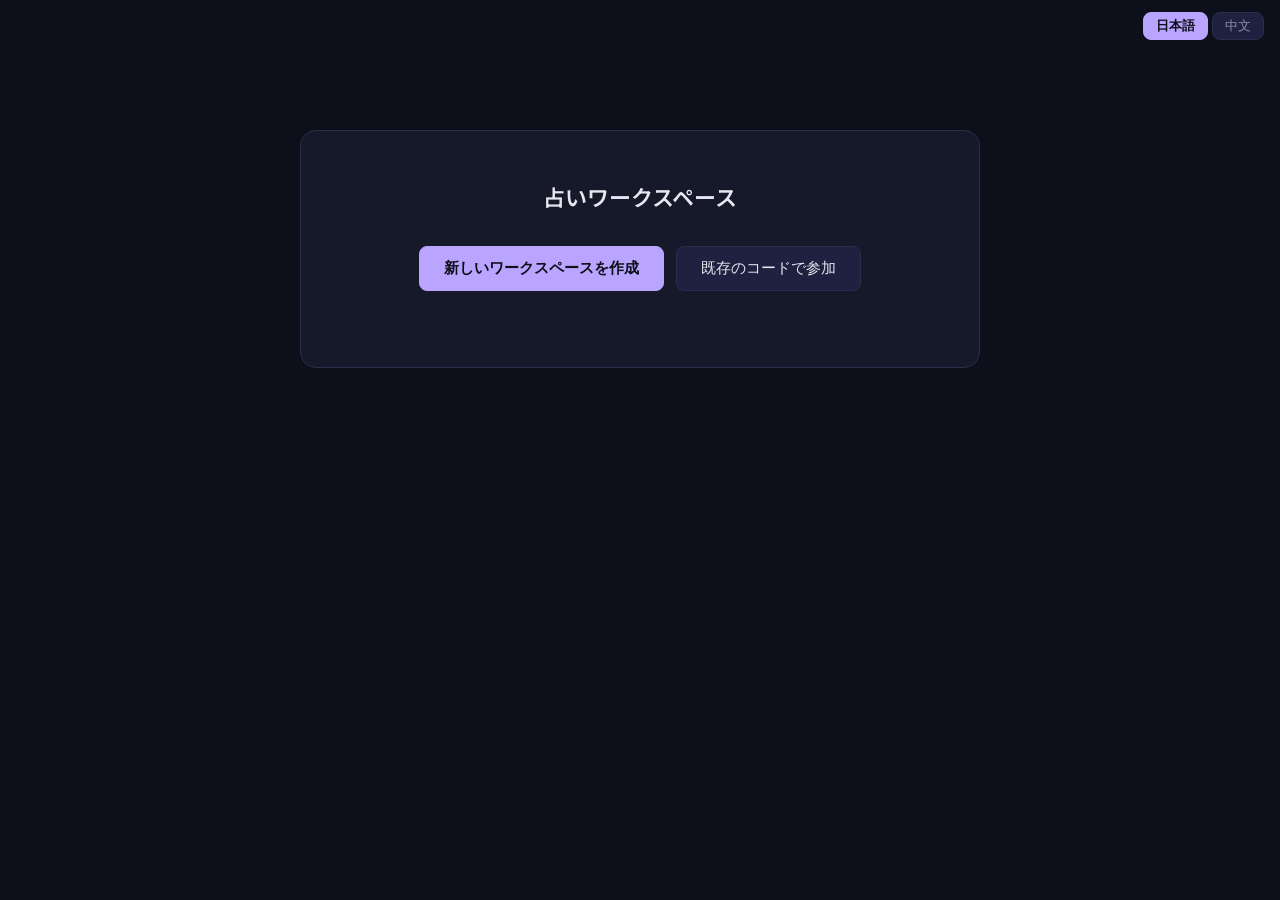
==== app/templates/manager.html @ 89427120 "添加 /manager 后台管理系统，支持远程遥控占卜 - Flask + SQLite + Flask-SocketIO 后端架构 - /manager 管理后台 SPA（日语/简体中文双语）   " ====
<!DOCTYPE html>
<html lang="ja">
<head>
<meta charset="UTF-8"/>
<meta name="viewport" content="width=device-width, initial-scale=1.0"/>
<title data-i18n="app.title">絆占いワークスペース管理</title>
<link rel="preconnect" href="https://fonts.googleapis.com"/>
<link href="https://fonts.googleapis.com/css2?family=Noto+Sans+JP:wght@400;500;600&family=Noto+Sans+SC:wght@400;500;600&display=swap" rel="stylesheet"/>
<link rel="stylesheet" href="/static/manager.css"/>
</head>
<body>
  <!-- ── 语言切换 ── -->
  <div class="lang-switch">
    <button class="lang-btn" data-lang="ja">日本語</button>
    <button class="lang-btn" data-lang="zh">中文</button>
  </div>

  <!-- ════════════════════════════════════════════
       Landing: 创建 / 加入工作区
       ════════════════════════════════════════════ -->
  <div class="screen landing-screen" id="landing-screen">
    <div class="landing-card">
      <h1 data-i18n="landing.heading">占いワークスペース</h1>

      <div class="landing-options">
        <button class="landing-opt-btn primary" id="btn-show-create" data-i18n="landing.create_new">新しいワークスペースを作成</button>
        <button class="landing-opt-btn" id="btn-show-join" data-i18n="landing.enter_code">既存のコードで参加</button>
      </div>

      <!-- 创建表单 -->
      <form class="landing-form" id="form-create" style="display:none">
        <p data-i18n="landing.btn_create">作成する</p>
        <button type="submit" class="btn-action" data-i18n="landing.btn_create">作成する</button>
      </form>

      <!-- 加入表单 -->
      <form class="landing-form" id="form-join" style="display:none">
        <label data-i18n="landing.access_code">アクセスコード</label>
        <input type="text" id="input-join-code" maxlength="8" placeholder="--------" autocomplete="off" spellcheck="false"/>
        <button type="submit" class="btn-action" data-i18n="landing.btn_join">参加する</button>
      </form>

      <!-- 创建成功显示 code -->
      <div class="code-reveal" id="code-reveal" style="display:none">
        <p data-i18n="landing.copy_hint">このコードをメモして共有してください</p>
        <div class="code-display">
          <code id="new-code-text"></code>
          <button class="btn-sm" id="btn-copy-code" data-i18n="landing.btn_copy">コピー</button>
        </div>
        <button class="btn-action" id="btn-go-dash" data-i18n="landing.btn_enter_dashboard">ダッシュボードへ</button>
      </div>

      <p class="error-msg" id="landing-error"></p>
    </div>
  </div>

  <!-- ════════════════════════════════════════════
       Dashboard: 工作区管理
       ════════════════════════════════════════════ -->
  <div class="screen dashboard-screen" id="dash-screen" style="display:none">
    <header class="dash-header">
      <h1 data-i18n="dash.alias_label">ワークスペース名</h1>
      <div class="alias-row">
        <input type="text" id="alias-input" maxlength="50" data-i18n-placeholder="dash.alias_placeholder"/>
        <button class="btn-sm" id="btn-save-alias" data-i18n="dash.alias_save">保存</button>
      </div>
      <button class="btn-logout" id="btn-logout" data-i18n="btn_logout">ログアウト</button>
    </header>

    <section class="dash-section url-section">
      <h2 data-i18n="dash.divination_url">占いページURL</h2>
      <div class="url-row">
        <input type="text" id="divination-url" readonly/>
        <button class="btn-sm" id="btn-copy-url" data-i18n="dash.copy_url">コピー</button>
        <a class="btn-sm btn-link" id="btn-open-url" href="#" target="_blank" data-i18n="dash.open_page">開く</a>
      </div>
      <div class="page-status">
        <span data-i18n="dash.page_status">占いページ</span>
        <span class="status-dot" id="page-status-dot"></span>
        <span id="page-status-text" data-i18n="dash.page_disconnected">未接続</span>
      </div>
    </section>

    <section class="dash-section launch-section">
      <h2 data-i18n="launch.heading">占いを実行</h2>
      <form id="launch-form">
        <div class="form-row">
          <label data-i18n="launch.mode_label">モード</label>
          <div class="mode-toggle">
            <button type="button" class="mode-btn active" data-mode="name" data-i18n="launch.mode_name">名前で占う</button>
            <button type="button" class="mode-btn" data-mode="zodiac" data-i18n="launch.mode_zodiac">星座で占う</button>
          </div>
        </div>
        <div class="form-row form-names">
          <div class="form-field">
            <label data-i18n="launch.name_left">名前（左）</label>
            <input type="text" id="launch-name-left" maxlength="12" autocomplete="off"/>
          </div>
          <div class="form-field">
            <label data-i18n="launch.name_right">名前（右）</label>
            <input type="text" id="launch-name-right" maxlength="12" autocomplete="off"/>
          </div>
        </div>
        <div class="form-row form-zodiac" id="zodiac-fields" style="display:none">
          <div class="form-field">
            <label data-i18n="launch.zodiac_left">星座（左）</label>
            <select id="launch-zodiac-left">
              <option value="aries">♈ 牡羊座</option>
              <option value="taurus">♉ 牡牛座</option>
              <option value="gemini">♊ 双子座</option>
              <option value="cancer">♋ 蟹座</option>
              <option value="leo">♌ 獅子座</option>
              <option value="virgo">♍ 乙女座</option>
              <option value="libra">♎ 天秤座</option>
              <option value="scorpio">♏ 蠍座</option>
              <option value="sagittarius">♐ 射手座</option>
              <option value="capricorn">♑ 山羊座</option>
              <option value="aquarius">♒ 水瓶座</option>
              <option value="pisces">♓ 魚座</option>
            </select>
          </div>
          <div class="form-field">
            <label data-i18n="launch.zodiac_right">星座（右）</label>
            <select id="launch-zodiac-right">
              <option value="aries">♈ 牡羊座</option>
              <option value="taurus">♉ 牡牛座</option>
              <option value="gemini">♊ 双子座</option>
              <option value="cancer">♋ 蟹座</option>
              <option value="leo">♌ 獅子座</option>
              <option value="virgo">♍ 乙女座</option>
              <option value="libra">♎ 天秤座</option>
              <option value="scorpio">♏ 蠍座</option>
              <option value="sagittarius">♐ 射手座</option>
              <option value="capricorn">♑ 山羊座</option>
              <option value="aquarius">♒ 水瓶座</option>
              <option value="pisces">♓ 魚座</option>
            </select>
          </div>
        </div>
        <div class="form-row">
          <label data-i18n="launch.score_optional">スコア指定（任意）</label>
          <input type="number" id="launch-score" min="0" max="100" data-i18n-placeholder="launch.score_placeholder"/>
        </div>
        <button type="submit" class="btn-action" data-i18n="launch.btn_launch">占いを実行</button>
        <p class="error-msg" id="launch-error"></p>
      </form>
    </section>

    <section class="dash-section records-section">
      <h2 data-i18n="records.heading">最近の占い記録</h2>
      <div class="records-table-wrap" id="records-wrap">
        <p class="empty-hint" data-i18n="records.empty">まだ記録がありません</p>
      </div>
    </section>
  </div>

  <!-- Socket.IO client -->
  <script src="socket.io.min.js"></script>
  <script src="/static/manager.js"></script>
</body>
</html>
---- static/manager.css ----
/* ============================================================
   占いワークスペース管理 — UI スタイル
   ============================================================ */

:root {
  --bg: #0d0f1a;
  --surface: #161929;
  --surface-2: #1e2240;
  --border: #2a2e4a;
  --text: #e8e6f0;
  --text-dim: #8b8da6;
  --accent: #b9a4ff;
  --accent-soft: rgba(185, 164, 255, 0.15);
  --pink: #f4a8c8;
  --gold: #e8c97d;
  --success: #5ce0a0;
  --danger: #ff6b7a;
  --radius: 8px;
  --font: 'Noto Sans JP', 'Noto Sans SC', -apple-system, sans-serif;
}

* { margin: 0; padding: 0; box-sizing: border-box; }

body {
  font-family: var(--font);
  background: var(--bg);
  color: var(--text);
  min-height: 100vh;
  line-height: 1.6;
}

/* ── language switch ────────────────────────────────── */

.lang-switch {
  position: fixed;
  top: 12px;
  right: 16px;
  display: flex;
  gap: 4px;
  z-index: 100;
}

.lang-btn {
  background: var(--surface-2);
  border: 1px solid var(--border);
  color: var(--text-dim);
  padding: 4px 12px;
  border-radius: var(--radius);
  cursor: pointer;
  font-size: 13px;
  transition: all .2s;
}

.lang-btn:hover { border-color: var(--accent); color: var(--text); }
.lang-btn.active { background: var(--accent); color: var(--bg); border-color: var(--accent); font-weight: 600; }

/* ── screens ────────────────────────────────────────── */

.screen { max-width: 720px; margin: 0 auto; padding: 40px 20px; }

/* ── landing ────────────────────────────────────────── */

.landing-card {
  background: var(--surface);
  border: 1px solid var(--border);
  border-radius: 16px;
  padding: 48px 36px;
  text-align: center;
  margin-top: 10vh;
}

.landing-card h1 {
  font-size: 22px;
  font-weight: 600;
  margin-bottom: 32px;
}

.landing-options {
  display: flex;
  gap: 12px;
  justify-content: center;
  flex-wrap: wrap;
}

.landing-opt-btn {
  background: var(--surface-2);
  border: 1px solid var(--border);
  color: var(--text);
  padding: 12px 24px;
  border-radius: var(--radius);
  cursor: pointer;
  font-size: 15px;
  transition: all .2s;
}

.landing-opt-btn:hover { border-color: var(--accent); }
.landing-opt-btn.primary { background: var(--accent); color: var(--bg); border-color: var(--accent); font-weight: 600; }
.landing-opt-btn.primary:hover { opacity: .9; }

.landing-form {
  margin-top: 24px;
  display: flex;
  flex-direction: column;
  gap: 12px;
  align-items: center;
}

.landing-form label {
  font-size: 14px;
  color: var(--text-dim);
}

.landing-form input {
  background: var(--bg);
  border: 1px solid var(--border);
  color: var(--text);
  padding: 10px 16px;
  border-radius: var(--radius);
  font-size: 20px;
  letter-spacing: 6px;
  text-align: center;
  width: 200px;
  font-family: monospace;
}

.landing-form input:focus { outline: none; border-color: var(--accent); }

.code-reveal {
  margin-top: 24px;
  display: flex;
  flex-direction: column;
  align-items: center;
  gap: 12px;
}

.code-reveal p { color: var(--text-dim); font-size: 14px; }

.code-display {
  display: flex;
  align-items: center;
  gap: 8px;
}

.code-display code {
  font-size: 28px;
  letter-spacing: 4px;
  font-weight: 600;
  color: var(--accent);
  background: var(--bg);
  padding: 12px 24px;
  border-radius: var(--radius);
}

.error-msg {
  color: var(--danger);
  font-size: 14px;
  min-height: 20px;
  margin-top: 8px;
}

/* ── buttons ────────────────────────────────────────── */

.btn-action {
  background: var(--accent);
  color: var(--bg);
  border: none;
  padding: 10px 32px;
  border-radius: var(--radius);
  font-size: 15px;
  font-weight: 600;
  cursor: pointer;
  transition: opacity .2s;
}

.btn-action:hover { opacity: .85; }
.btn-action:disabled { opacity: .4; cursor: not-allowed; }

.btn-sm {
  background: var(--surface-2);
  border: 1px solid var(--border);
  color: var(--text);
  padding: 6px 14px;
  border-radius: var(--radius);
  font-size: 13px;
  cursor: pointer;
  transition: all .2s;
}

.btn-sm:hover { border-color: var(--accent); }

.btn-link {
  display: inline-flex;
  align-items: center;
  text-decoration: none;
}

.btn-logout {
  background: none;
  border: 1px solid var(--border);
  color: var(--text-dim);
  padding: 4px 12px;
  border-radius: var(--radius);
  font-size: 12px;
  cursor: pointer;
}

.btn-logout:hover { border-color: var(--danger); color: var(--danger); }

/* ── dashboard ──────────────────────────────────────── */

.dash-header {
  display: flex;
  align-items: center;
  gap: 16px;
  flex-wrap: wrap;
  margin-bottom: 32px;
  padding-bottom: 16px;
  border-bottom: 1px solid var(--border);
}

.dash-header h1 {
  font-size: 18px;
  font-weight: 600;
}

.alias-row {
  display: flex;
  gap: 8px;
  flex: 1;
  min-width: 200px;
}

.alias-row input {
  flex: 1;
  background: var(--bg);
  border: 1px solid var(--border);
  color: var(--text);
  padding: 6px 12px;
  border-radius: var(--radius);
  font-size: 14px;
}

.alias-row input:focus { outline: none; border-color: var(--accent); }

.dash-section {
  background: var(--surface);
  border: 1px solid var(--border);
  border-radius: 12px;
  padding: 20px 24px;
  margin-bottom: 20px;
}

.dash-section h2 {
  font-size: 15px;
  font-weight: 600;
  color: var(--accent);
  margin-bottom: 14px;
}

/* ── URL section ────────────────────────────────────── */

.url-row {
  display: flex;
  gap: 8px;
  align-items: center;
}

.url-row input {
  flex: 1;
  background: var(--bg);
  border: 1px solid var(--border);
  color: var(--text);
  padding: 8px 12px;
  border-radius: var(--radius);
  font-size: 13px;
  font-family: monospace;
}

.page-status {
  margin-top: 10px;
  display: flex;
  align-items: center;
  gap: 6px;
  font-size: 13px;
  color: var(--text-dim);
}

.status-dot {
  width: 8px;
  height: 8px;
  border-radius: 50%;
  background: var(--danger);
  transition: background .3s;
}

.status-dot.connected { background: var(--success); }

#page-status-text { color: var(--text-dim); }
#page-status-text.connected { color: var(--success); }

/* ── launch form ────────────────────────────────────── */

.form-row {
  margin-bottom: 14px;
}

.form-row > label {
  display: block;
  font-size: 13px;
  color: var(--text-dim);
  margin-bottom: 4px;
}

.form-row input[type="text"],
.form-row input[type="number"],
.form-row select {
  width: 100%;
  background: var(--bg);
  border: 1px solid var(--border);
  color: var(--text);
  padding: 8px 12px;
  border-radius: var(--radius);
  font-size: 14px;
}

.form-row input:focus,
.form-row select:focus { outline: none; border-color: var(--accent); }

.form-row select option { background: var(--bg); color: var(--text); }

.form-names {
  display: grid;
  grid-template-columns: 1fr 1fr;
  gap: 12px;
}

.form-zodiac {
  display: grid;
  grid-template-columns: 1fr 1fr;
  gap: 12px;
}

.mode-toggle {
  display: flex;
  gap: 4px;
}

.mode-btn {
  background: var(--surface-2);
  border: 1px solid var(--border);
  color: var(--text-dim);
  padding: 6px 16px;
  border-radius: var(--radius);
  cursor: pointer;
  font-size: 13px;
  transition: all .2s;
}

.mode-btn.active {
  background: var(--accent);
  color: var(--bg);
  border-color: var(--accent);
  font-weight: 600;
}

#launch-form .btn-action { margin-top: 4px; }

/* ── records ────────────────────────────────────────── */

.records-table-wrap {
  overflow-x: auto;
}

.records-table-wrap table {
  width: 100%;
  border-collapse: collapse;
  font-size: 13px;
}

.records-table-wrap th {
  text-align: left;
  padding: 8px 10px;
  border-bottom: 1px solid var(--border);
  color: var(--text-dim);
  font-weight: 500;
  white-space: nowrap;
}

.records-table-wrap td {
  padding: 8px 10px;
  border-bottom: 1px solid rgba(42, 46, 74, 0.4);
  white-space: nowrap;
}

.records-table-wrap tr:hover td { background: var(--surface-2); }

.miracle-badge {
  display: inline-block;
  padding: 2px 8px;
  border-radius: 10px;
  font-size: 11px;
  font-weight: 600;
}

.miracle-badge.high { background: rgba(244, 168, 200, 0.2); color: var(--pink); }
.miracle-badge.low { background: rgba(232, 201, 125, 0.2); color: var(--gold); }
.miracle-badge.overridden { background: rgba(185, 164, 255, 0.2); color: var(--accent); }

.score-cell { font-weight: 600; font-variant-numeric: tabular-nums; }

.empty-hint {
  text-align: center;
  color: var(--text-dim);
  padding: 24px 0;
  font-size: 14px;
}

.btn-rerun {
  background: var(--surface-2);
  border: 1px solid var(--border);
  color: var(--accent);
  padding: 4px 12px;
  border-radius: var(--radius);
  font-size: 12px;
  cursor: pointer;
  transition: all .2s;
}

.btn-rerun:hover { border-color: var(--accent); }

/* ── toast ──────────────────────────────────────────── */

.toast {
  position: fixed;
  bottom: 20px;
  left: 50%;
  transform: translateX(-50%) translateY(80px);
  background: var(--surface-2);
  border: 1px solid var(--border);
  color: var(--text);
  padding: 10px 24px;
  border-radius: var(--radius);
  font-size: 14px;
  z-index: 200;
  opacity: 0;
  transition: all .3s ease;
  pointer-events: none;
}

.toast.show {
  opacity: 1;
  transform: translateX(-50%) translateY(0);
}

/* ── responsive ─────────────────────────────────────── */

@media (max-width: 540px) {
  .form-names, .form-zodiac { grid-template-columns: 1fr; }
  .url-row { flex-wrap: wrap; }
  .url-row input { min-width: 0; }
  .dash-header { flex-direction: column; align-items: flex-start; }
}
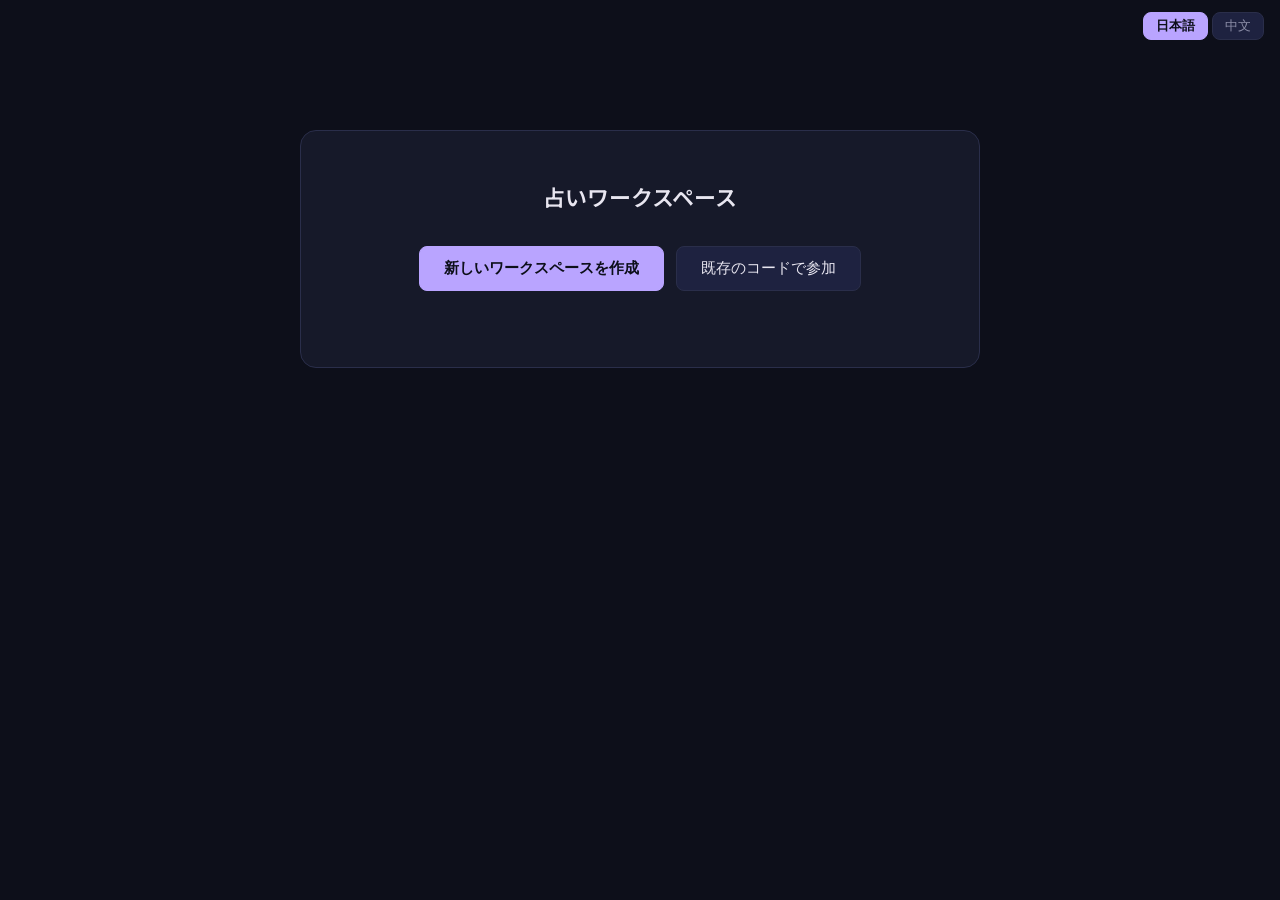
==== commit 3244edda: "Add remote workspace skin themes" ====
--- a/app/templates/manager.html
+++ b/app/templates/manager.html
@@ -81,6 +81,11 @@
       </div>
     </section>
 
+    <section class="dash-section skin-section">
+      <h2 data-i18n="skin.heading">ページスキン</h2>
+      <div class="skin-grid" id="skin-grid" role="radiogroup"></div>
+    </section>
+
     <section class="dash-section launch-section">
       <h2 data-i18n="launch.heading">占いを実行</h2>
       <form id="launch-form">
@@ -141,7 +146,10 @@
           <label data-i18n="launch.score_optional">スコア指定（任意）</label>
           <input type="number" id="launch-score" min="0" max="100" data-i18n-placeholder="launch.score_placeholder"/>
         </div>
-        <button type="submit" class="btn-action" data-i18n="launch.btn_launch">占いを実行</button>
+        <div class="launch-actions">
+          <button type="submit" class="btn-action" data-i18n="launch.btn_launch">占いを実行</button>
+          <button type="button" id="btn-reset" class="btn-secondary" data-i18n="launch.btn_reset">リセット</button>
+        </div>
         <p class="error-msg" id="launch-error"></p>
       </form>
     </section>
--- a/static/manager.css
+++ b/static/manager.css
@@ -298,6 +298,71 @@
 #page-status-text { color: var(--text-dim); }
 #page-status-text.connected { color: var(--success); }
 
+/* ── skin remote ─────────────────────────────────────── */
+
+.skin-grid {
+  display: grid;
+  grid-template-columns: repeat(3, minmax(0, 1fr));
+  gap: 10px;
+}
+
+.skin-option {
+  display: grid;
+  grid-template-columns: auto minmax(0, 1fr);
+  gap: 10px;
+  align-items: center;
+  width: 100%;
+  min-height: 58px;
+  background: var(--surface-2);
+  border: 1px solid var(--border);
+  color: var(--text);
+  padding: 10px;
+  border-radius: var(--radius);
+  cursor: pointer;
+  text-align: left;
+  transition: border-color .2s, background .2s, transform .2s;
+}
+
+.skin-option:hover {
+  border-color: var(--accent);
+  transform: translateY(-1px);
+}
+
+.skin-option.active {
+  border-color: var(--accent);
+  background: var(--accent-soft);
+}
+
+.skin-swatches {
+  display: flex;
+  gap: 4px;
+}
+
+.skin-swatch {
+  width: 18px;
+  height: 18px;
+  border: 1px solid rgba(255,255,255,0.32);
+  border-radius: 50%;
+}
+
+.skin-name {
+  display: block;
+  overflow: hidden;
+  font-size: 13px;
+  font-weight: 600;
+  line-height: 1.25;
+  text-overflow: ellipsis;
+  white-space: nowrap;
+}
+
+.skin-tone {
+  display: block;
+  margin-top: 2px;
+  color: var(--text-dim);
+  font-size: 11px;
+  line-height: 1.25;
+}
+
 /* ── launch form ────────────────────────────────────── */
 
 .form-row {
@@ -363,7 +428,21 @@
   font-weight: 600;
 }
 
-#launch-form .btn-action { margin-top: 4px; }
+.launch-actions { display: flex; gap: 10px; align-items: center; margin-top: 4px; }
+
+.btn-secondary {
+  background: var(--surface-2);
+  color: var(--text);
+  border: 1px solid var(--border);
+  padding: 10px 20px;
+  border-radius: var(--radius);
+  font-size: 15px;
+  font-weight: 600;
+  cursor: pointer;
+  transition: opacity .2s;
+}
+.btn-secondary:hover { opacity: .75; }
+.btn-secondary:disabled { opacity: .4; cursor: not-allowed; }
 
 /* ── records ────────────────────────────────────────── */
 
@@ -456,6 +535,7 @@
 
 @media (max-width: 540px) {
   .form-names, .form-zodiac { grid-template-columns: 1fr; }
+  .skin-grid { grid-template-columns: 1fr; }
   .url-row { flex-wrap: wrap; }
   .url-row input { min-width: 0; }
   .dash-header { flex-direction: column; align-items: flex-start; }
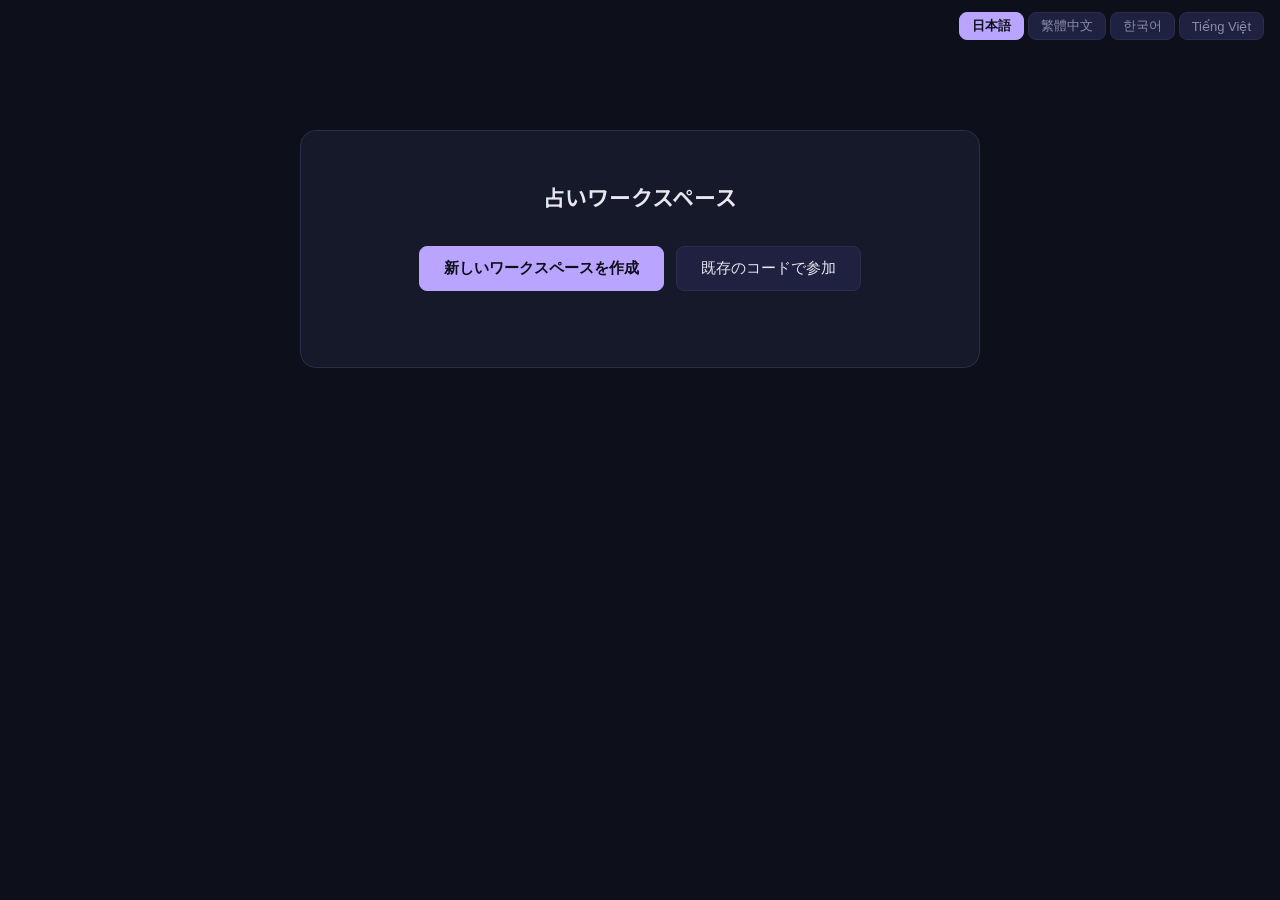
==== commit 2593c4c3: "Improve multilingual divination localization" ====
--- a/app/templates/manager.html
+++ b/app/templates/manager.html
@@ -5,14 +5,16 @@
 <meta name="viewport" content="width=device-width, initial-scale=1.0"/>
 <title data-i18n="app.title">絆占いワークスペース管理</title>
 <link rel="preconnect" href="https://fonts.googleapis.com"/>
-<link href="https://fonts.googleapis.com/css2?family=Noto+Sans+JP:wght@400;500;600&family=Noto+Sans+SC:wght@400;500;600&display=swap" rel="stylesheet"/>
+<link href="https://fonts.googleapis.com/css2?family=Noto+Sans+JP:wght@400;500;600&family=Noto+Sans+TC:wght@400;500;600&family=Noto+Sans+KR:wght@400;500;600&family=Noto+Sans:wght@400;500;600&display=swap" rel="stylesheet"/>
 <link rel="stylesheet" href="/static/manager.css"/>
 </head>
 <body>
   <!-- ── 语言切换 ── -->
   <div class="lang-switch">
     <button class="lang-btn" data-lang="ja">日本語</button>
-    <button class="lang-btn" data-lang="zh">中文</button>
+    <button class="lang-btn" data-lang="zh-TW">繁體中文</button>
+    <button class="lang-btn" data-lang="ko">한국어</button>
+    <button class="lang-btn" data-lang="vi">Tiếng Việt</button>
   </div>
 
   <!-- ════════════════════════════════════════════
